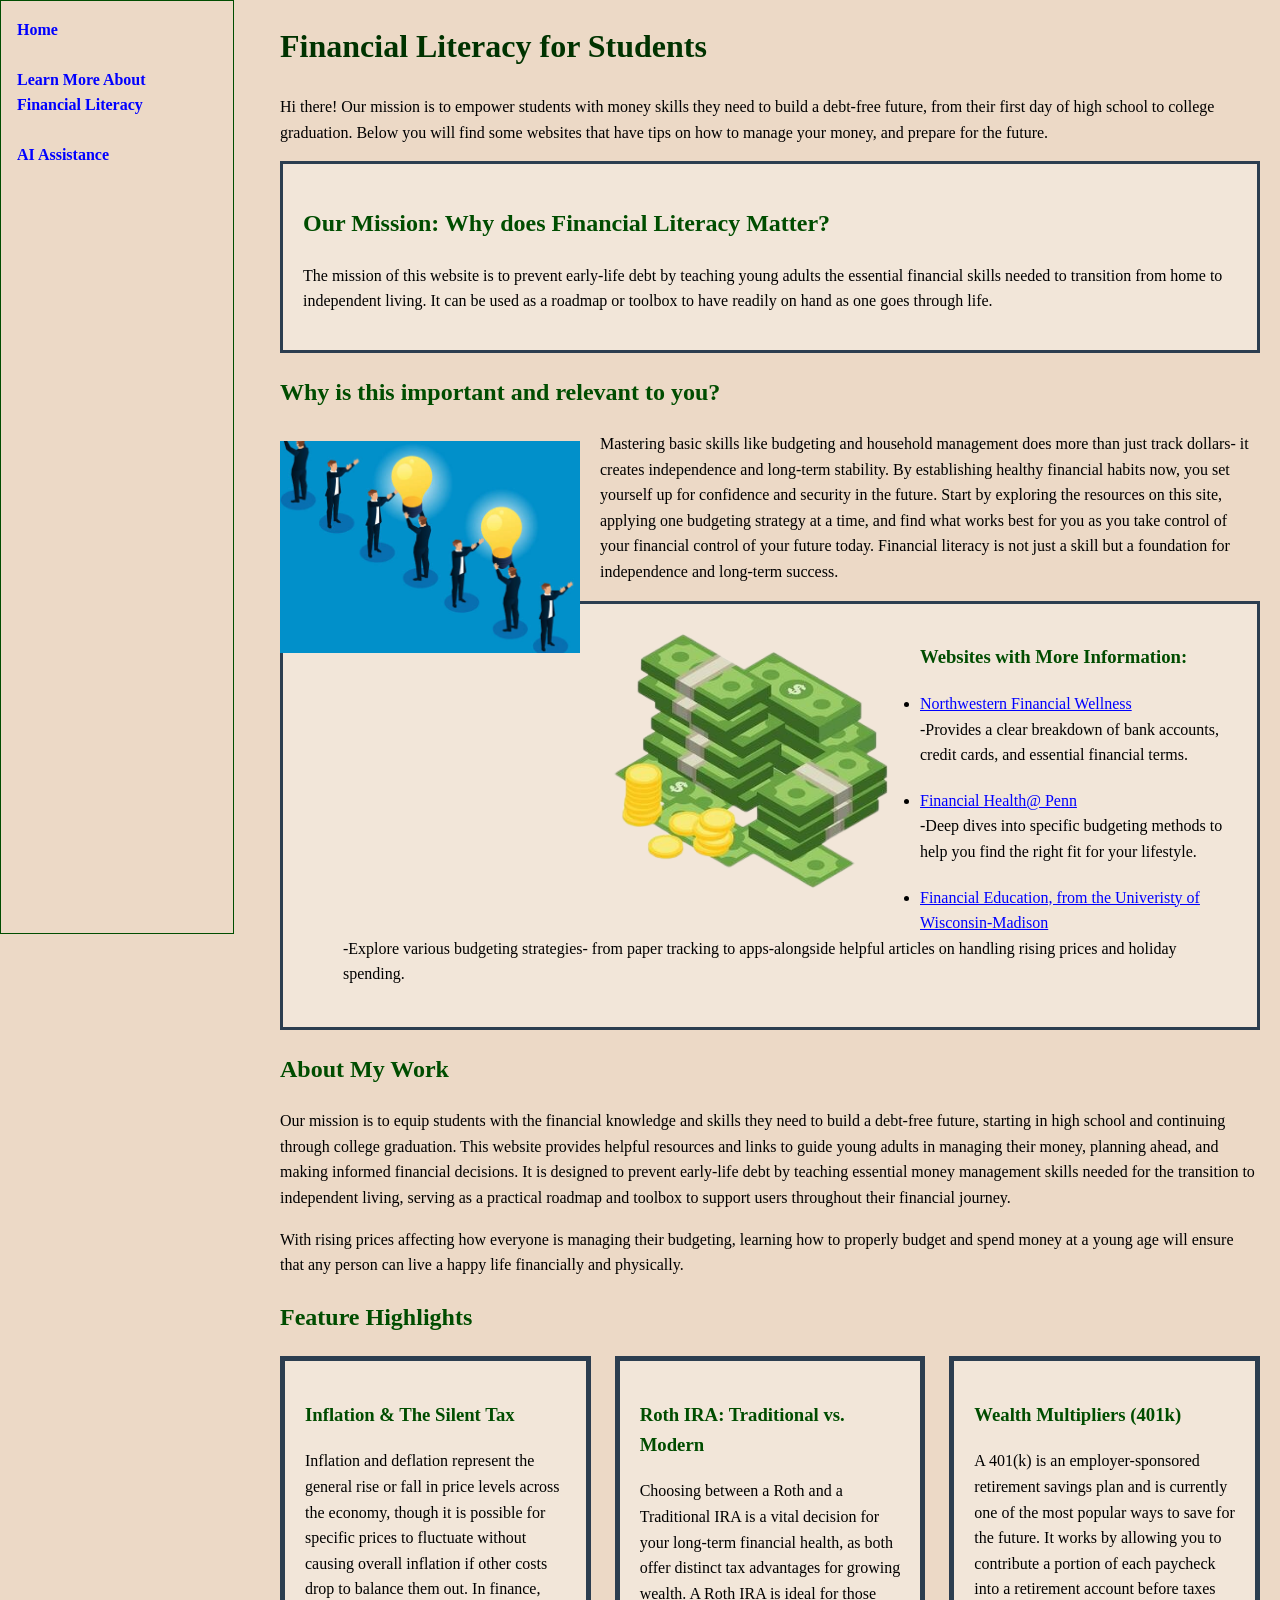
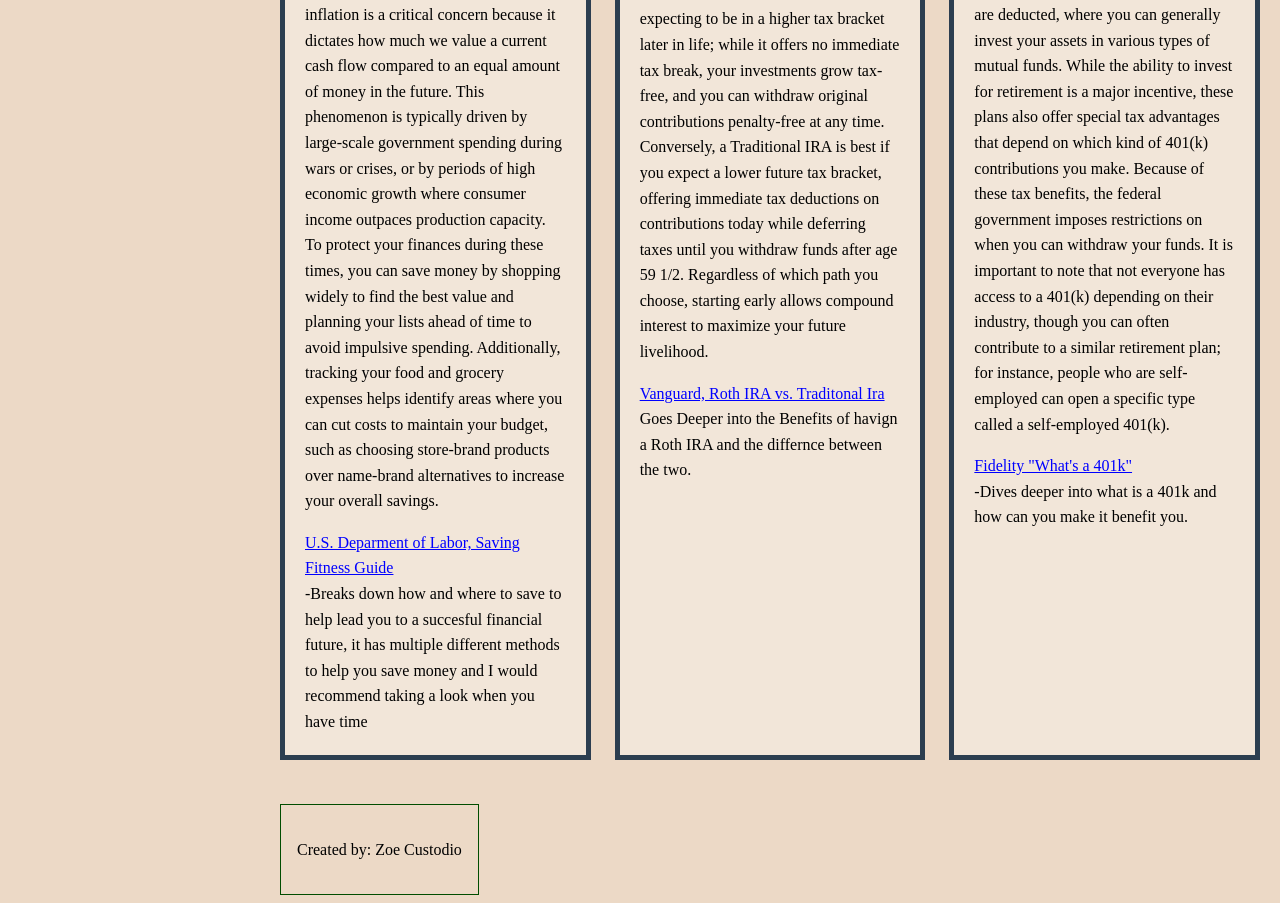
==== index.html @ ff6a2da8 "dedleting read.e" ====
<!DOCTYPE html>
<html>

   <head>
       <title>Financial Literacy and Budgeting</title>
       <link rel="stylesheet" href="css/style.css">
   </head>
   <body>
    <div class="grid-layout">
       <nav>
           <a href="index.html">Home</a>
           <a href="about.html">Learn More About Financial Literacy</a>
           <a href="aiwork.html">AI Assistance</a>
        
       </nav>
       <h1>Financial Literacy for Students</h1>
       <p>
           Hi there! Our mission is to empower students with money skills
           they need to build a debt-free future, from their first day of high
           school to college graduation. Below you will find some websites
           that have tips on how to manage your money, and prepare for the future.
       </p>

       
     
   <section>
       <h2>Our Mission: Why does Financial Literacy Matter?</h2>
       <p>
           The mission of this website is to prevent early-life debt
           by teaching young adults the essential financial skills
           needed to transition from home to independent living. It can
           be used as a roadmap or toolbox to have readily on hand as
           one goes through life.
       </p>
    </section>

       <h2> Why is this important and relevant to you?</h2>
       <img src="images/lightbulb.jpg" alt="Image of People passing a Lightbulb">
       <p>Mastering basic skills like budgeting and household management
           does more than just track dollars- it creates independence and long-term 
           stability. By establishing healthy financial habits now, you set yourself
           up for confidence and security in the future. Start by exploring the resources
           on this site, applying one budgeting strategy at a time, and find what 
           works best for you as you take control of your financial control of your 
           future today. Financial literacy is not just a skill but a foundation for 
           independence and long-term success.
       </p>


       <img src="images/moneys.jpg" alt="Image of a stack money">
 
<section>
       <h3> Websites with More Information:</h3>
       <ul>
           <li><a href="https://www.northwestern.edu/financial-wellness/money-101/banking/"> Northwestern Financial Wellness</a>
          <br> -Provides a clear breakdown of bank accounts, credit cards, and essential financial terms. </li>


           <li><a href="https://srfs.upenn.edu/financial-wellness/browse-topics/budgeting"> Financial Health@ Penn</a>
           <br>-Deep dives into specific budgeting methods to help you find the right fit for your lifestyle. </li>
          <li> <a href="https://finances.extension.wisc.edu/articles/creating-a-budget/">Financial Education, from the Univeristy of Wisconsin-Madison </a>
          <br> -Explore various budgeting strategies- from paper tracking to apps-alongside helpful articles on handling rising prices
           and holiday spending.
          
       </li>
       </ul>
    </section>

    <h2>About My Work</h2>


        <div>
            <p>
                Our mission is to equip students with the financial knowledge 
                and skills they need to build a debt-free future, starting in 
                high school and continuing through college graduation. This 
                website provides helpful resources and links to guide young 
                adults in managing their money, planning ahead, and making 
                informed financial decisions. It is designed to prevent early-life 
                debt by teaching essential money management skills needed for the 
                transition to independent living, serving as a practical roadmap and 
                toolbox to support users throughout their financial journey.  
            </p>
        </div>

        <div>
            <p>
                With rising prices affecting how everyone is managing their budgeting, 
                learning how to properly budget and spend money at a young age will
                ensure that any person can live a happy life financially and 
                physically.
            </p>
        </div>
       

<h2>Feature Highlights</h2>
<div class="card-container">
    <section class="card">
        <h3>Inflation & The Silent Tax</h3>
        <p>Inflation and deflation represent the general 
            rise or fall in price levels across the economy, 
            though it is possible for specific prices to fluctuate 
            without causing overall inflation if other costs drop 
            to balance them out. In finance, inflation is a critical 
            concern because it dictates how much we value a current 
            cash flow compared to an equal amount of money in the future. 
            This phenomenon is typically driven by large-scale government 
            spending during wars or crises, or by periods of high economic 
            growth where consumer income outpaces production capacity. 
            To protect your finances during these times, you can save 
            money by shopping widely to find the best value and planning 
            your lists ahead of time to avoid impulsive spending. 
            Additionally, tracking your food and grocery expenses 
            helps identify areas where you can cut costs to maintain 
            your budget, such as choosing store-brand products over 
            name-brand alternatives to increase your overall savings.
        </p>
        <a href=https://www.dol.gov/agencies/ebsa/about-ebsa/our-activities/resource-center/publications/savings-fitness> U.S. Deparment of Labor, Saving Fitness Guide</a>
    <br>-Breaks down how and where to save to help lead you to a succesful financial future, it
    has multiple different methods to help you save money and I would recommend taking a look
    when you have time</br>
    </section>

    <section class="card">
        <h3>Roth IRA: Traditional vs. Modern</h3>
        <p>Choosing between a Roth and a Traditional IRA is a 
            vital decision for your long-term financial health, 
            as both offer distinct tax advantages for growing wealth.
            A Roth IRA is ideal for those expecting to be in a higher 
            tax bracket later in life; while it offers no immediate tax 
            break, your investments grow tax-free, and you can withdraw 
            original contributions penalty-free at any time. Conversely, 
            a Traditional IRA is best if you expect a lower future tax 
            bracket, offering immediate tax deductions on contributions 
            today while deferring taxes until you withdraw funds after age 
            59 1/2. Regardless of which path you choose, starting early 
            allows compound interest to maximize your future livelihood.
        </p>
        <a href="https://investor.vanguard.com/investor-resources-education/iras/roth-vs-traditional-ira">Vanguard, Roth IRA vs. Traditonal Ira</a>
        <br>Goes Deeper into the Benefits of havign a Roth IRA and the differnce between the two.</br>
    </section>

<section class="card">
    <h3>Wealth Multipliers (401k)</h3>
    <p>A 401(k) is an employer-sponsored retirement savings plan 
        and is currently one of the most popular ways to save for the 
        future. It works by allowing you to contribute a portion of each 
        paycheck into a retirement account before taxes are deducted, 
        where you can generally invest your assets in various types of 
        mutual funds. While the ability to invest for retirement is a 
        major incentive, these plans also offer special tax advantages 
        that depend on which kind of 401(k) contributions you make. 
        Because of these tax benefits, the federal government imposes 
        restrictions on when you can withdraw your funds. It is important 
        to note that not everyone has access to a 401(k) depending on 
        their industry, though you can often contribute to a similar 
        retirement plan; for instance, people who are self-employed can 
        open a specific type called a self-employed 401(k).
    </p>
    <a href="https://www.fidelity.com/learning-center/smart-money/what-is-a-401k"> Fidelity "What's a 401k" </a>
    <br>-Dives deeper into what is a 401k and how can you make it benefit
    you.</br>
</section>


         

<footer>
   <p> Created by: Zoe Custodio</p>
</footer>

<div class="bottom-content">
    </div>
    </div>
   </body>
</html>
---- css/style.css ----
body{
    font-family:  Georgia, serif;
    line-height: 1.6;
    background-color:#ecd9c6;

    margin-left: 280px;
    margin-right: 20px;
}

h1{
    color: #003300;
}

h2{
    color: #004d00;
    margin-top: 40px
}

h3{
    color: #004d00;
}

img {
    float: left;
    margin-left: auto;
    margin-right: 20px;

    margin-top: 10px;
    margin-bottom: 5px;

    max-width: 300px;
    height: auto;
}

h2{
   margin-top: 20px;
}

a{
    color: blue;
}



li{
    margin-bottom: 20px;
}

nav {
    margin-bottom: 20px;
    font-weight: bold;
}

nav a {
    text-decoration: none;
    margin-right: 10px;
}

nav a:hover {
    color: hsl(197, 100%, 75%);
}

section {
    margin-bottom: 20px;
    padding: 20px;
    border: 3px solid #2c3e50;
    background-color: #f2e6d9;
    border: 3px solid #2c3e50;
      
}


.about-flex {
    display: flex;
    gap: 32px;
    margin-top: 20px;
    margin-bottom: 32px;
}

nav {
    position: fixed;
    left: 0;
    top: 0;
    display: flex;

    flex-direction: column;
    align-items: flex-start;

    justify-content: flex-start;
    align-items: flex-start; 
    width: 200px;
    height: 100vh;
  
    padding: 40px;
    padding-top: 20px;
    margin-bottom: 5px;
    font-weight: bold;
    gap: 24px;
    
    background-color: #ecd9c6;
    z-index: 1000;
  }

  .card-container {
    display: flex;
    gap: 24px;
    flex-wrap: wrap;
  }

  .card{
    flex: 1 1 220px;
    padding: 20px;
    border: 5px solid #2c3e50;
  }
  .grid-layout{
    display: block;
    grid-template-columns: 1fr;
    gap: 20px;
  }

  header, nav, main, footer{
    padding: 16px;
    border: 1px solid #004d00
  }

  header {
    grid-column: 1/3;
  }

  nav{
    grid-column: 1/2
  }

  main{ 
    grid-column: 2/3
  }

  footer{
    grid-column: 1/3;
  }

  .bottom-content{
    clear: left;
  }

@media (max-width: 768px) {
    nav {
        position: static;
        width: 100%;
        height: auto;
        background-color: transparent;    
    }

    body {
        margin-left: 20px;
        margin-right: 20px;
    }

    .grid-layout{
        display: grid;
        grid-template-columns: 1fr 3fr;
        gap: 20px;
    }

    nav{
        grid-column: 1;
    }

    main{
        grid-column: 1;
    }
}
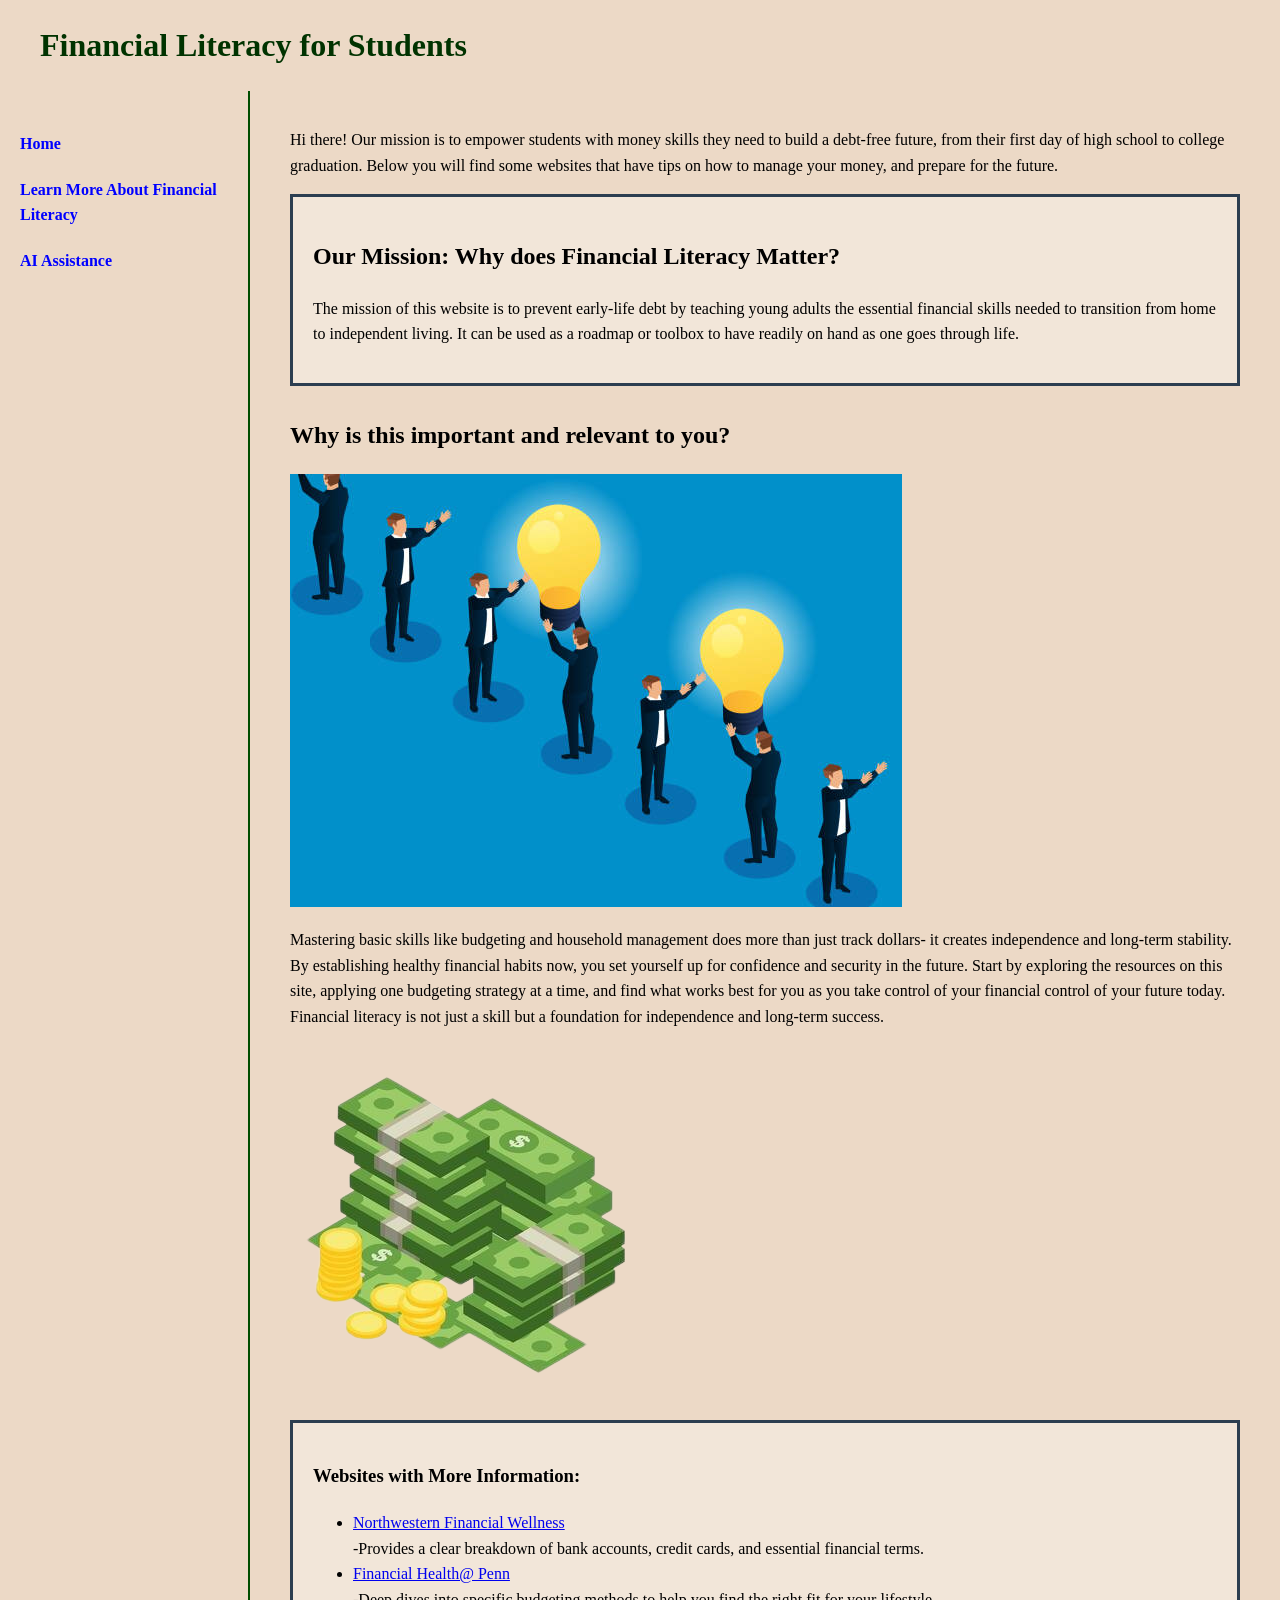
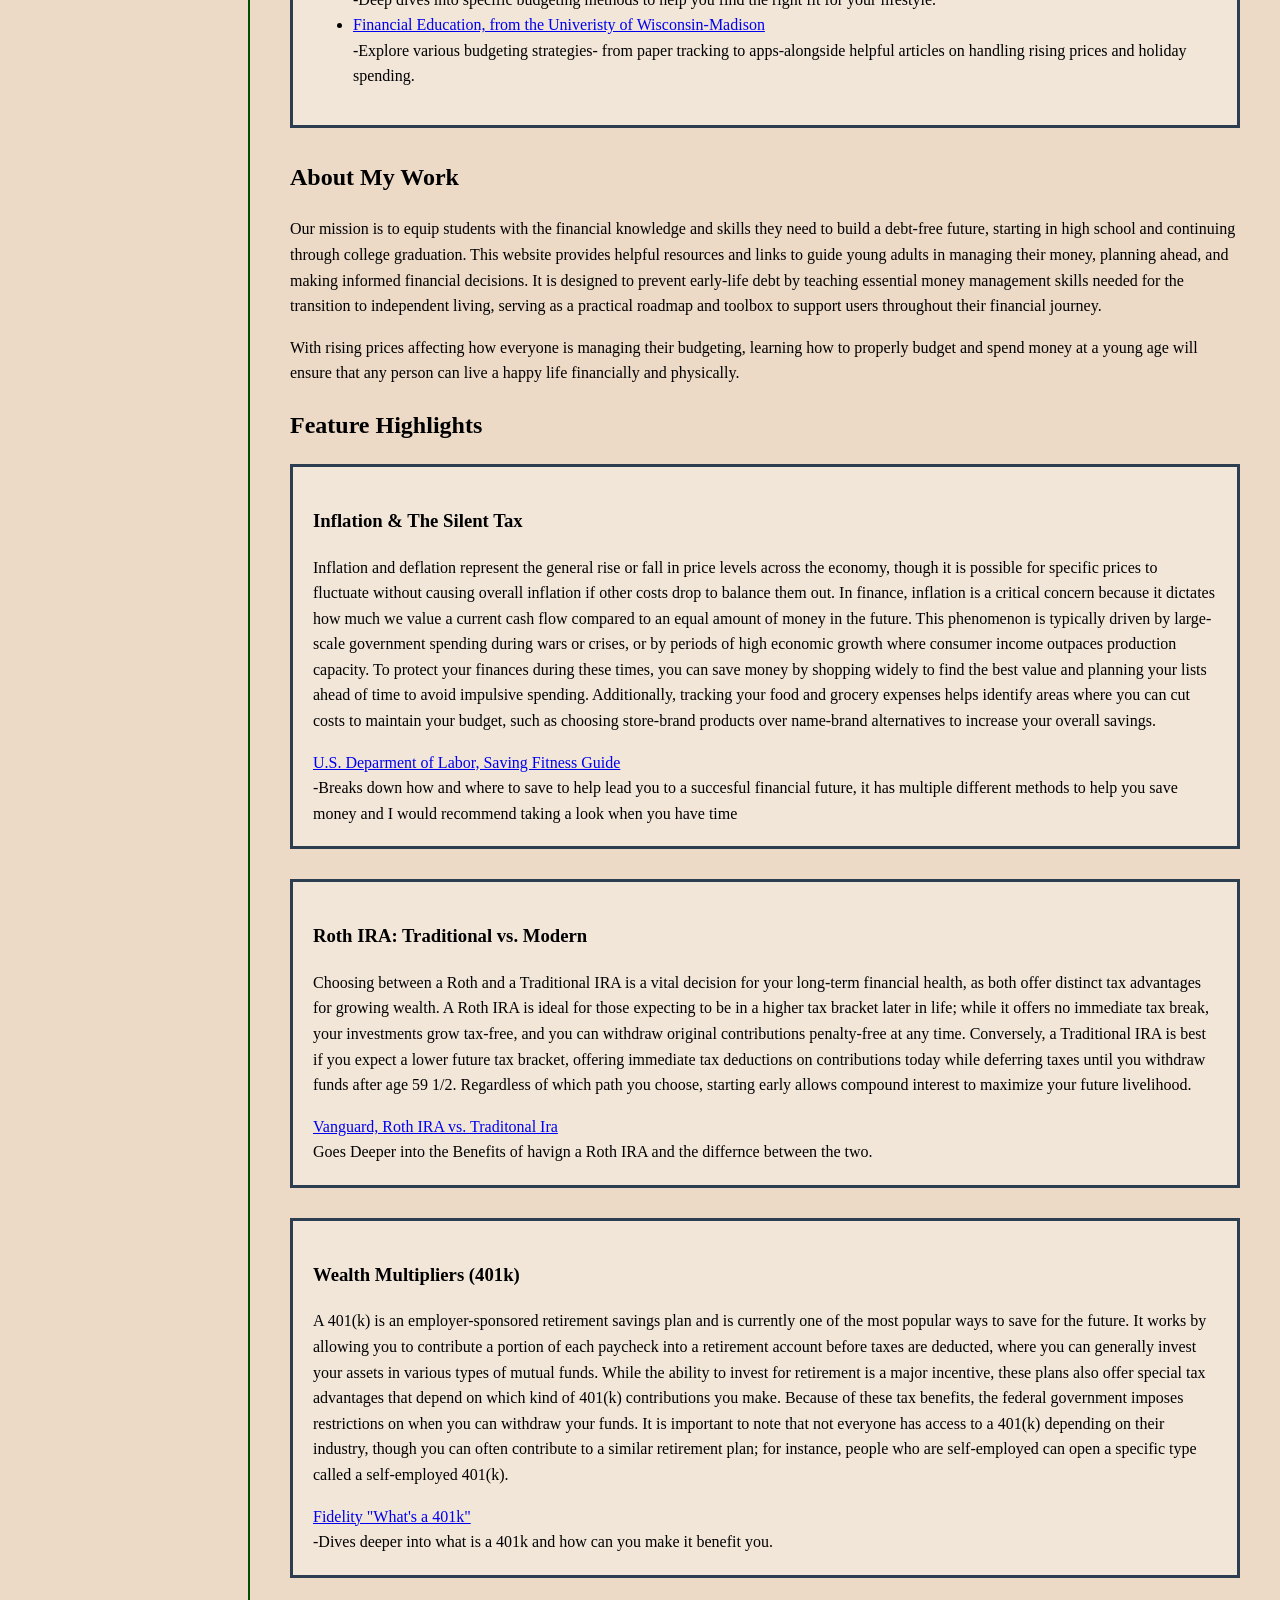
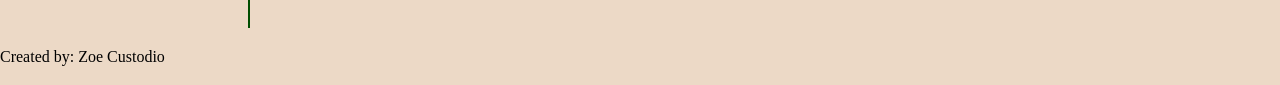
==== commit b4fd158c: "editing layout" ====
--- a/index.html
+++ b/index.html
@@ -7,13 +7,18 @@
    </head>
    <body>
     <div class="grid-layout">
+
+<header>
+    <h1>Financial Literacy for Students</h1>
+</header>
+
        <nav>
            <a href="index.html">Home</a>
            <a href="about.html">Learn More About Financial Literacy</a>
            <a href="aiwork.html">AI Assistance</a>
-        
        </nav>
-       <h1>Financial Literacy for Students</h1>
+       
+       <main>
        <p>
            Hi there! Our mission is to empower students with money skills
            they need to build a debt-free future, from their first day of high
@@ -164,13 +169,9 @@
 
 
          
-
+</main>
 <footer>
    <p> Created by: Zoe Custodio</p>
 </footer>
-
-<div class="bottom-content">
-    </div>
-    </div>
-   </body>
+</div></body>
 </html>
--- a/css/style.css
+++ b/css/style.css
@@ -1,176 +1,69 @@
-body{
-    font-family:  Georgia, serif;
-    line-height: 1.6;
-    background-color:#ecd9c6;
 
-    margin-left: 280px;
-    margin-right: 20px;
+* {
+  box-sizing: border-box;
 }
 
-h1{
-    color: #003300;
+body {
+  font-family: Georgia, serif;
+  line-height: 1.6;
+  background-color: #ecd9c6;
+  margin: 0;
+  padding: 0;
 }
 
-h2{
-    color: #004d00;
-    margin-top: 40px
+
+.grid-layout {
+  display: grid;
+  grid-template-columns: 250px 1fr;
+  min-height: 100vh;
+  width: 100%;
 }
 
-h3{
-    color: #004d00;
+header {
+  grid-column: 1 / 3; 
+  padding: 20px 40px;
+}
+
+header h1 {
+  color: #003300;
+  margin: 0;
+}
+
+
+nav {
+  grid-column: 1 / 2; 
+  background-color: #ecd9c6;
+  border-right: 2px solid #004d00;
+  padding: 40px 20px;
+  display: flex;
+  flex-direction: column;
+  gap: 20px;
+}
+
+nav a {
+  text-decoration: none;
+  font-weight: bold;
+  color: blue;
+}
+
+
+main {
+  grid-column: 2 / 3; 
+  padding: 20px 40px;
+  background-color: transparent;
+}
+
+
+section {
+  margin-bottom: 30px;
+  padding: 20px;
+  border: 3px solid #2c3e50;
+  background-color: #f2e6d9;
 }
 
 img {
-    float: left;
-    margin-left: auto;
-    margin-right: 20px;
-
-    margin-top: 10px;
-    margin-bottom: 5px;
-
-    max-width: 300px;
-    height: auto;
+  max-width: 100%;
+  height: auto;
+  display: block;
+  margin: 20px 0;
 }
-
-h2{
-   margin-top: 20px;
-}
-
-a{
-    color: blue;
-}
-
-
-
-li{
-    margin-bottom: 20px;
-}
-
-nav {
-    margin-bottom: 20px;
-    font-weight: bold;
-}
-
-nav a {
-    text-decoration: none;
-    margin-right: 10px;
-}
-
-nav a:hover {
-    color: hsl(197, 100%, 75%);
-}
-
-section {
-    margin-bottom: 20px;
-    padding: 20px;
-    border: 3px solid #2c3e50;
-    background-color: #f2e6d9;
-    border: 3px solid #2c3e50;
-      
-}
-
-
-.about-flex {
-    display: flex;
-    gap: 32px;
-    margin-top: 20px;
-    margin-bottom: 32px;
-}
-
-nav {
-    position: fixed;
-    left: 0;
-    top: 0;
-    display: flex;
-
-    flex-direction: column;
-    align-items: flex-start;
-
-    justify-content: flex-start;
-    align-items: flex-start; 
-    width: 200px;
-    height: 100vh;
-  
-    padding: 40px;
-    padding-top: 20px;
-    margin-bottom: 5px;
-    font-weight: bold;
-    gap: 24px;
-    
-    background-color: #ecd9c6;
-    z-index: 1000;
-  }
-
-  .card-container {
-    display: flex;
-    gap: 24px;
-    flex-wrap: wrap;
-  }
-
-  .card{
-    flex: 1 1 220px;
-    padding: 20px;
-    border: 5px solid #2c3e50;
-  }
-  .grid-layout{
-    display: block;
-    grid-template-columns: 1fr;
-    gap: 20px;
-  }
-
-  header, nav, main, footer{
-    padding: 16px;
-    border: 1px solid #004d00
-  }
-
-  header {
-    grid-column: 1/3;
-  }
-
-  nav{
-    grid-column: 1/2
-  }
-
-  main{ 
-    grid-column: 2/3
-  }
-
-  footer{
-    grid-column: 1/3;
-  }
-
-  .bottom-content{
-    clear: left;
-  }
-
-@media (max-width: 768px) {
-    nav {
-        position: static;
-        width: 100%;
-        height: auto;
-        background-color: transparent;    
-    }
-
-    body {
-        margin-left: 20px;
-        margin-right: 20px;
-    }
-
-    .grid-layout{
-        display: grid;
-        grid-template-columns: 1fr 3fr;
-        gap: 20px;
-    }
-
-    nav{
-        grid-column: 1;
-    }
-
-    main{
-        grid-column: 1;
-    }
-}
-
-
-
-    
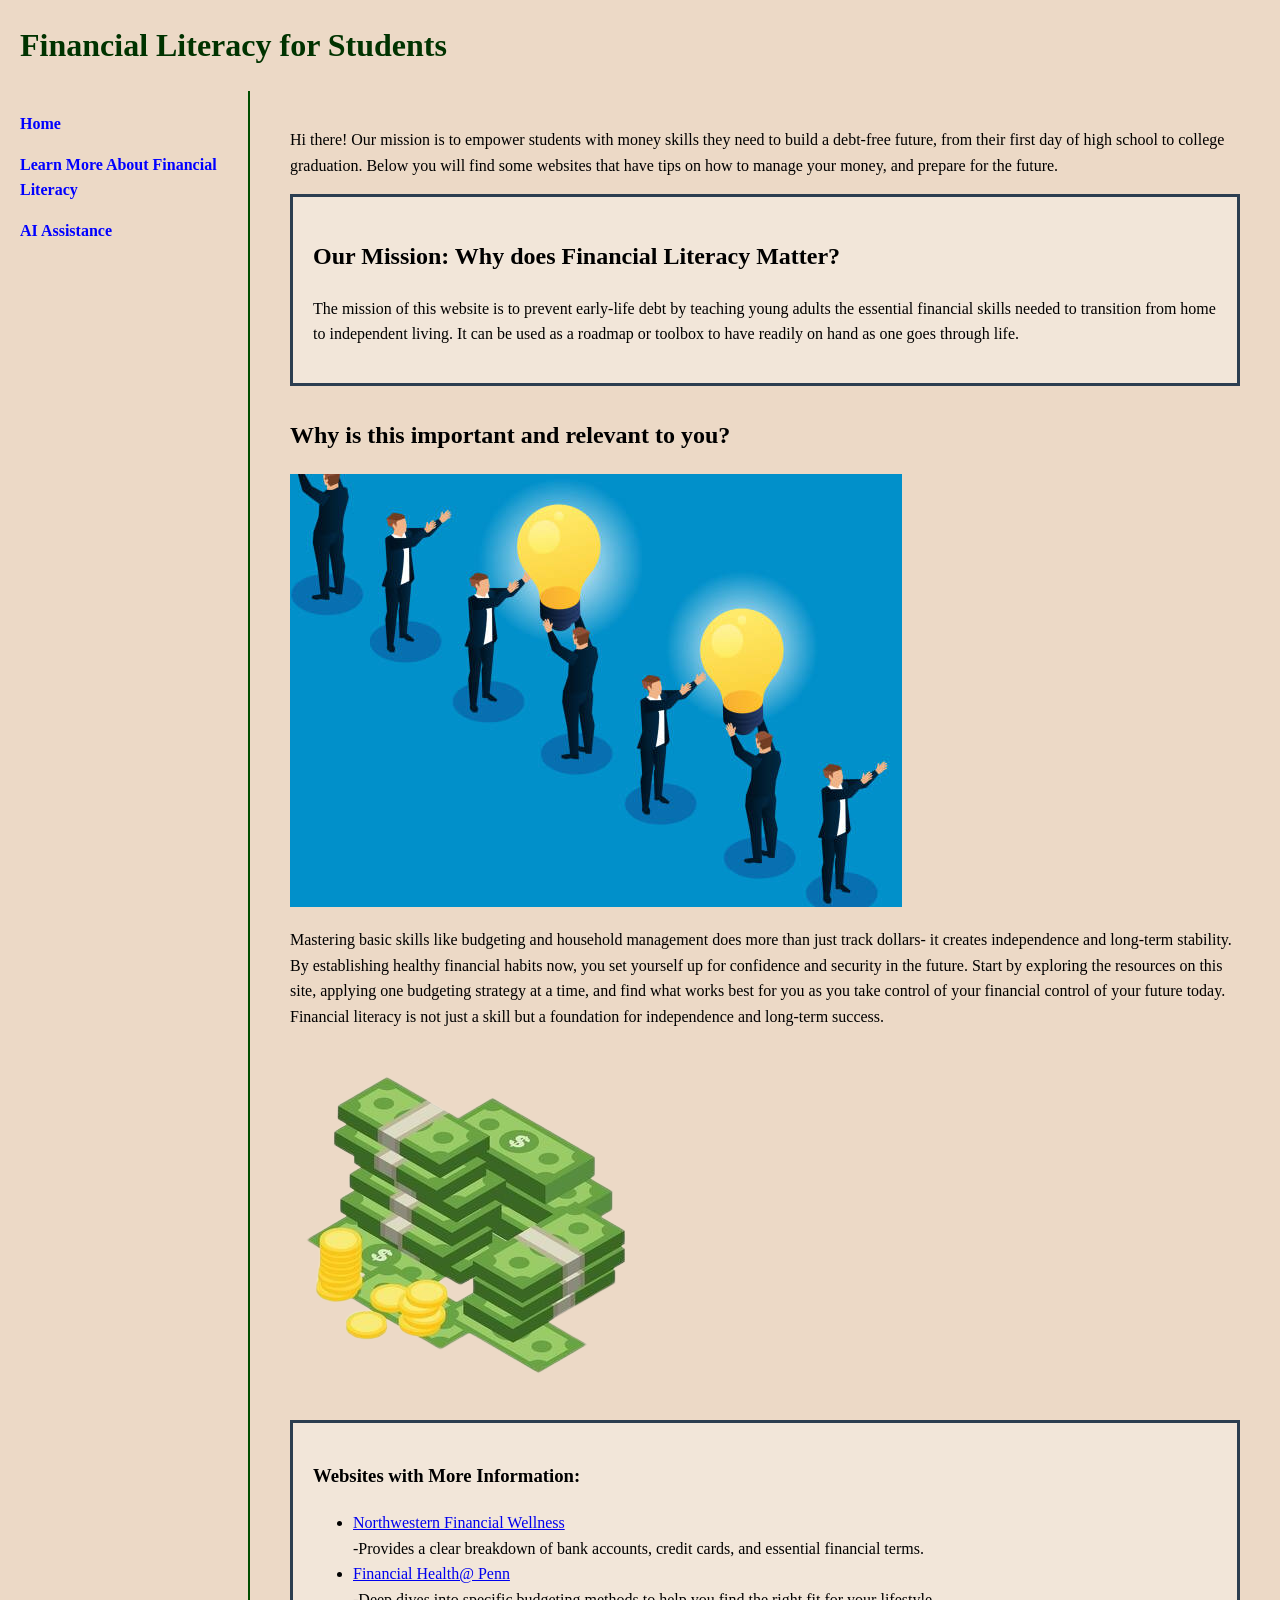
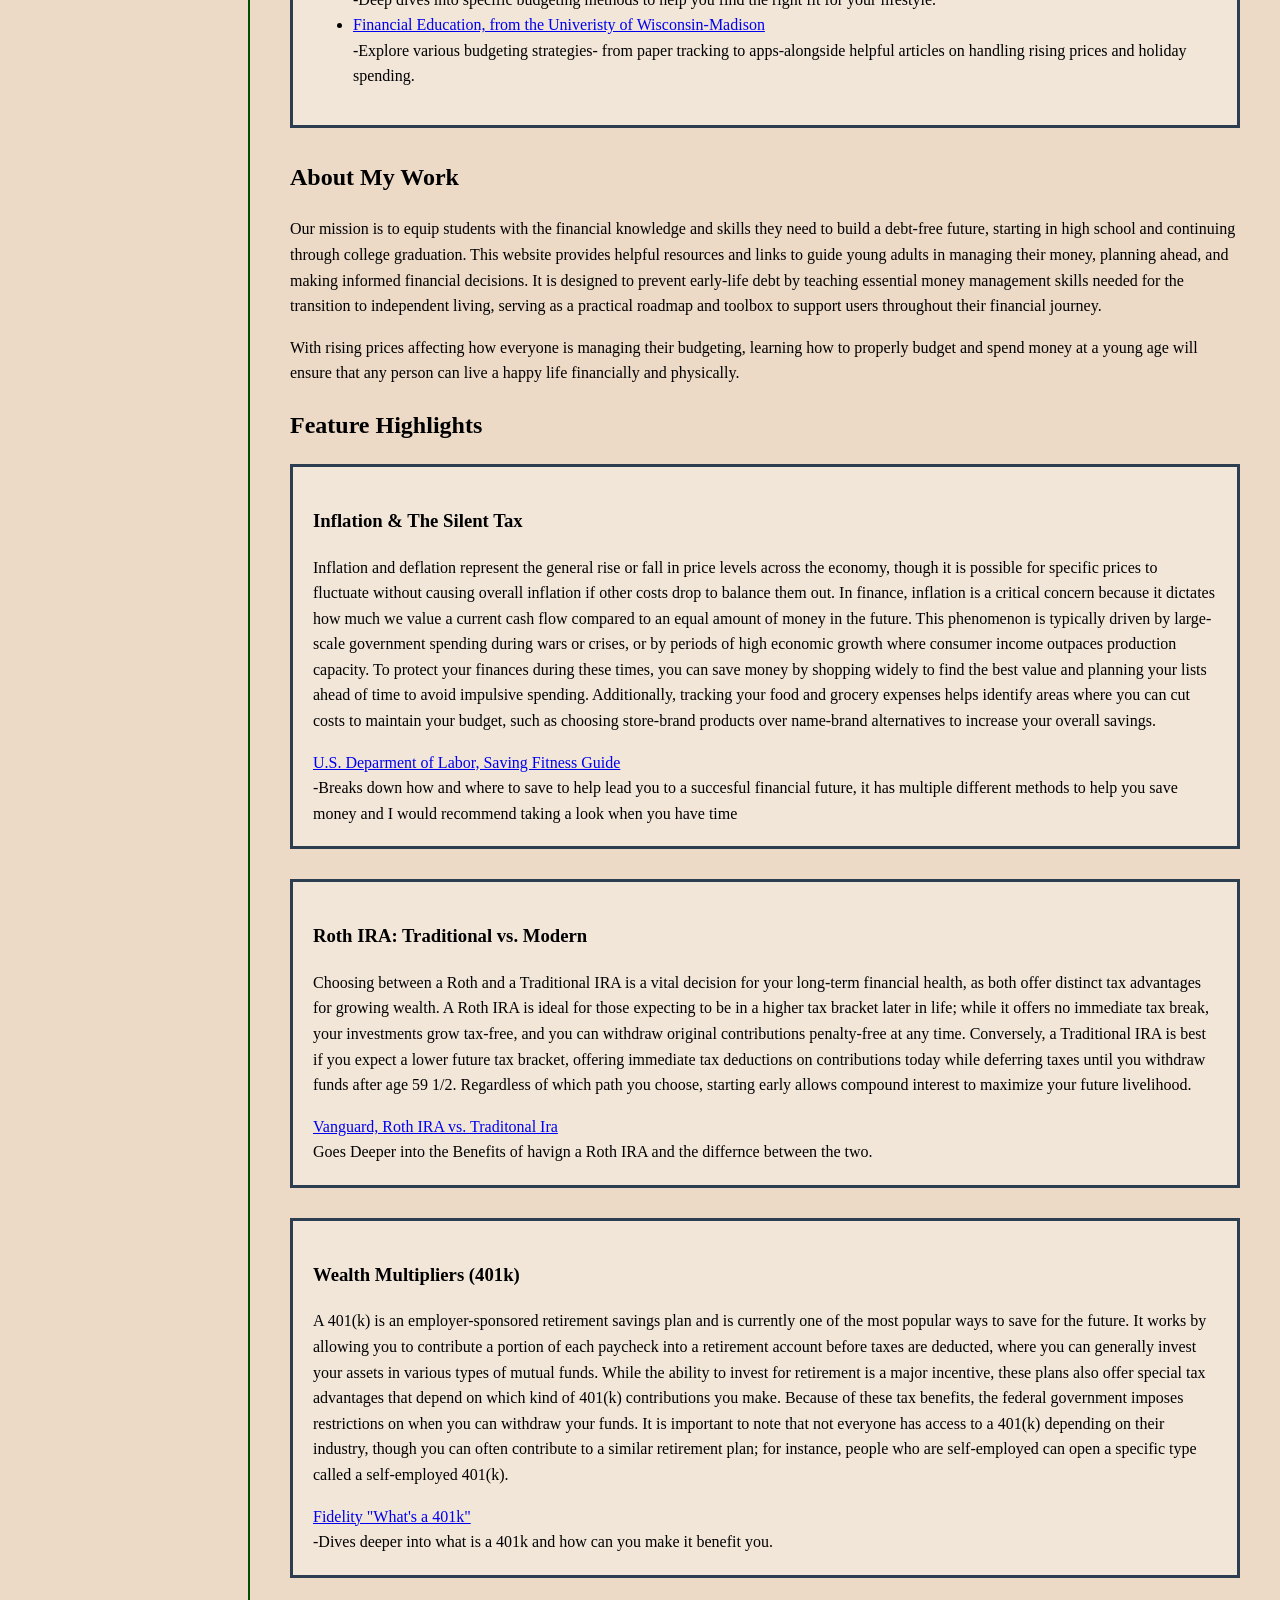
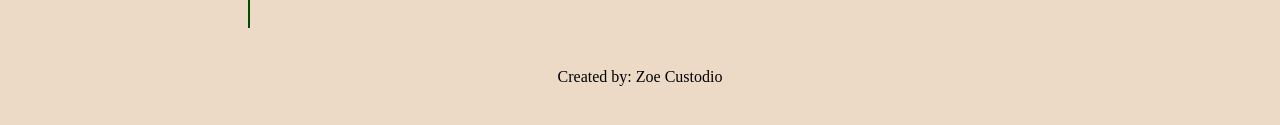
==== commit bf62e68f: "actionhtml" ====
--- a/index.html
+++ b/index.html
@@ -16,6 +16,7 @@
            <a href="index.html">Home</a>
            <a href="about.html">Learn More About Financial Literacy</a>
            <a href="aiwork.html">AI Assistance</a>
+           <a href="action.html"></a>
        </nav>
        
        <main>
--- a/css/style.css
+++ b/css/style.css
@@ -15,13 +15,13 @@
 .grid-layout {
   display: grid;
   grid-template-columns: 250px 1fr;
-  min-height: 100vh;
   width: 100%;
 }
 
 header {
   grid-column: 1 / 3; 
-  padding: 20px 40px;
+  padding: 20px;
+  background-color: #ecd9c6;
 }
 
 header h1 {
@@ -34,10 +34,10 @@
   grid-column: 1 / 2; 
   background-color: #ecd9c6;
   border-right: 2px solid #004d00;
-  padding: 40px 20px;
+  padding: 20px;
   display: flex;
   flex-direction: column;
-  gap: 20px;
+  gap: 15px;
 }
 
 nav a {
@@ -50,7 +50,6 @@
 main {
   grid-column: 2 / 3; 
   padding: 20px 40px;
-  background-color: transparent;
 }
 
 
@@ -67,3 +66,9 @@
   display: block;
   margin: 20px 0;
 }
+
+footer {
+  grid-column: 1/3;
+  padding: 20px;
+  text-align: center;
+}
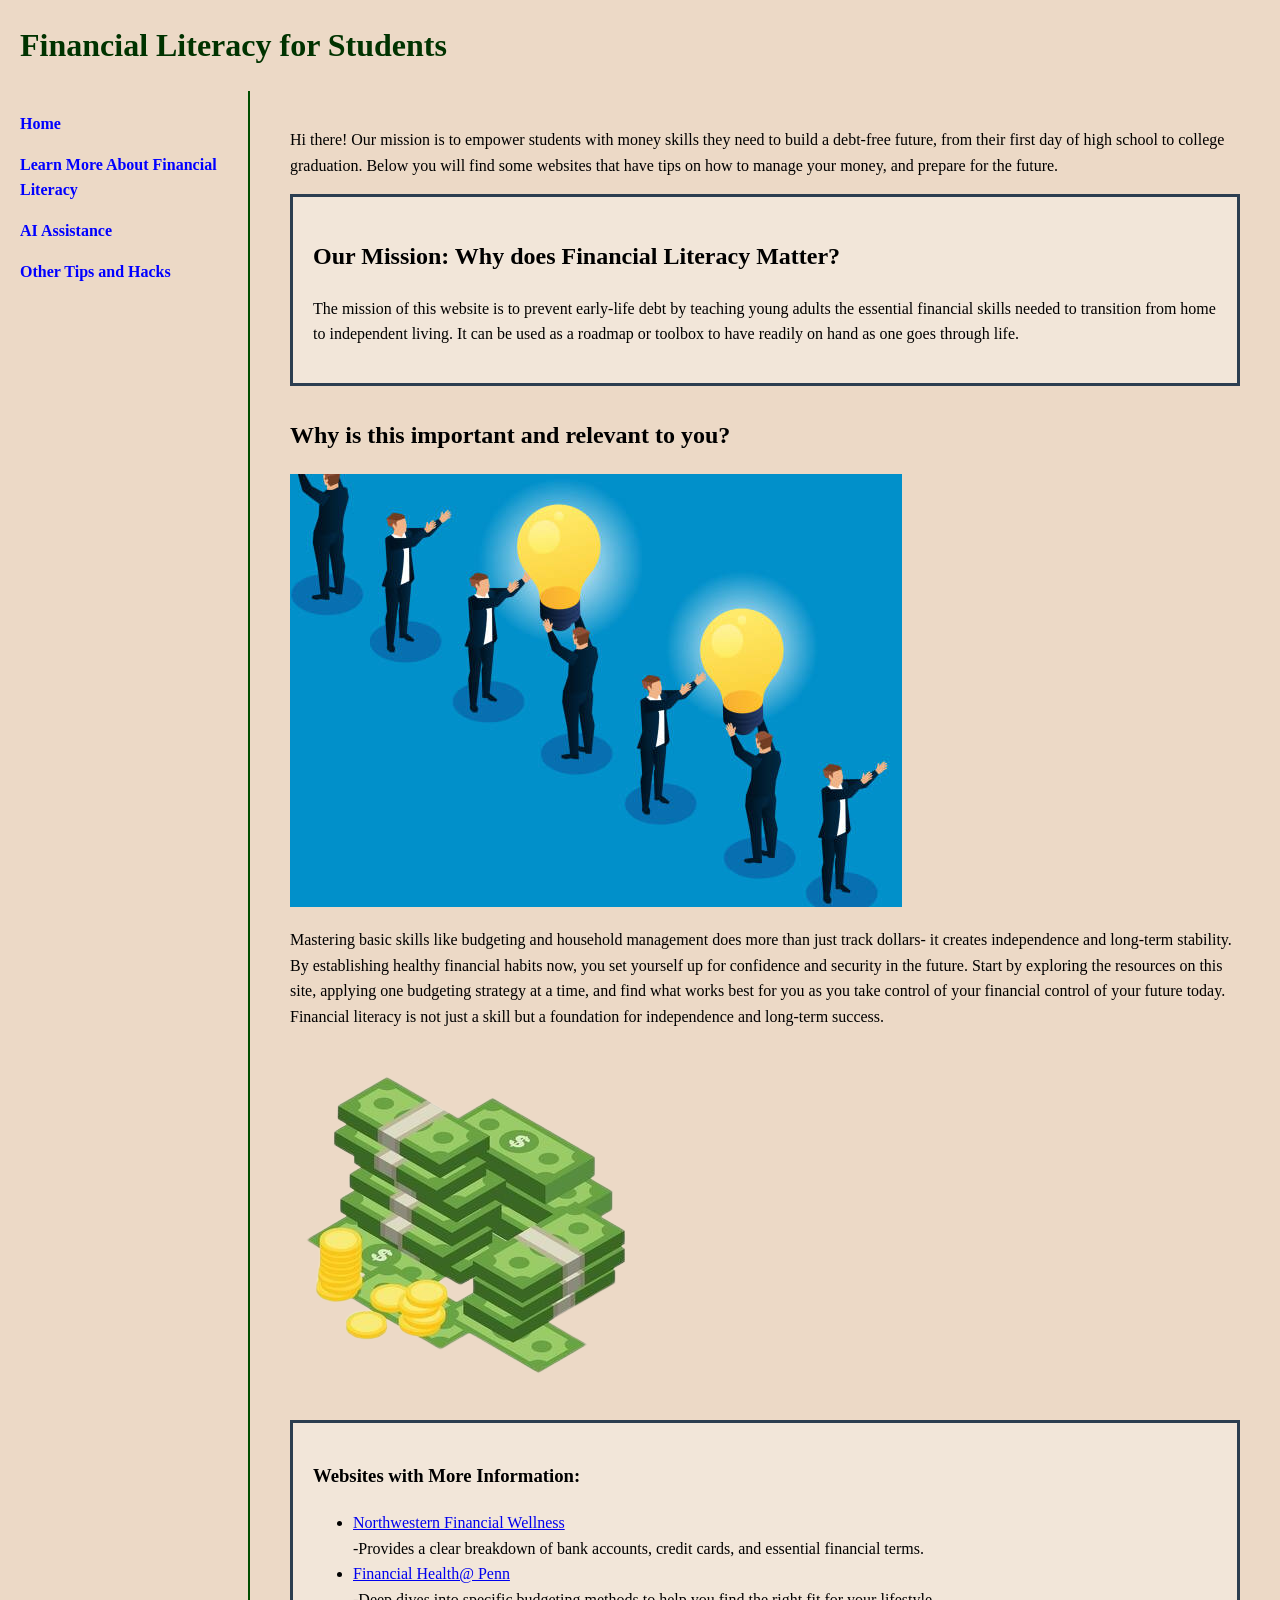
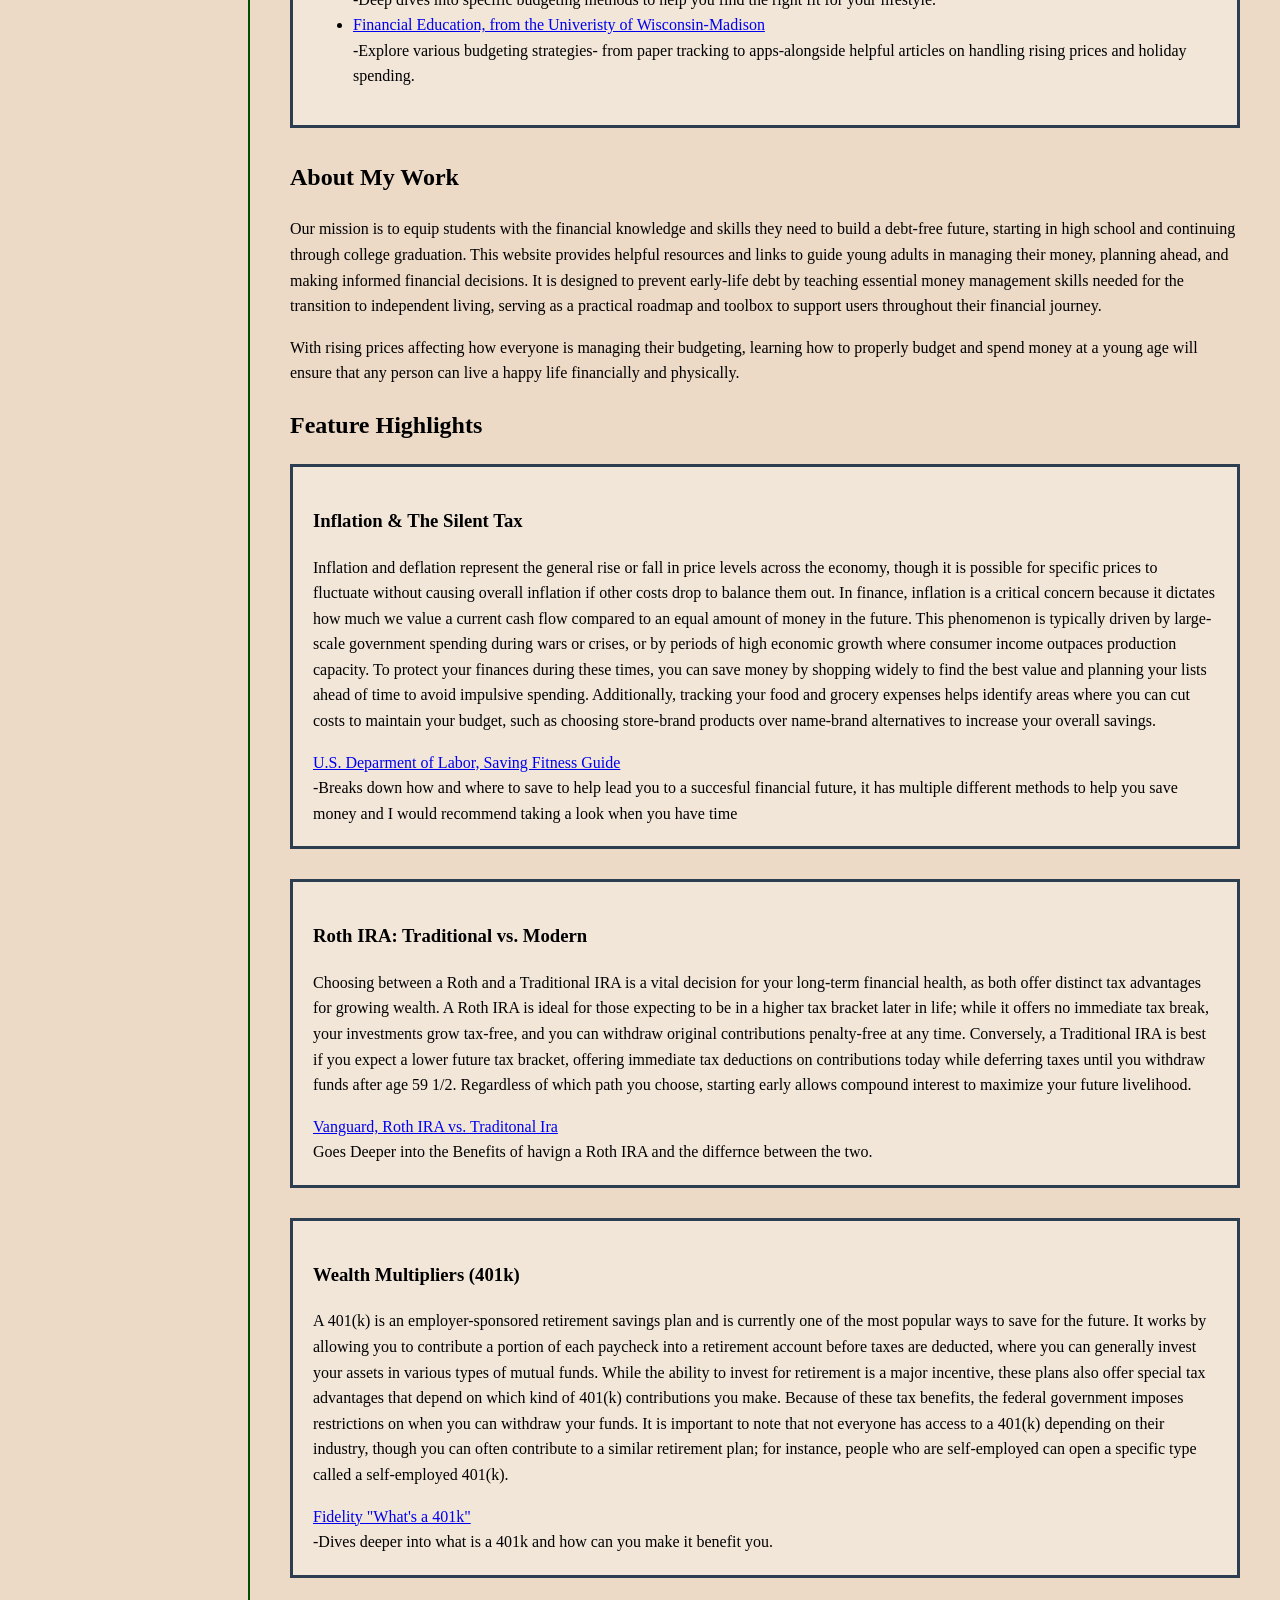
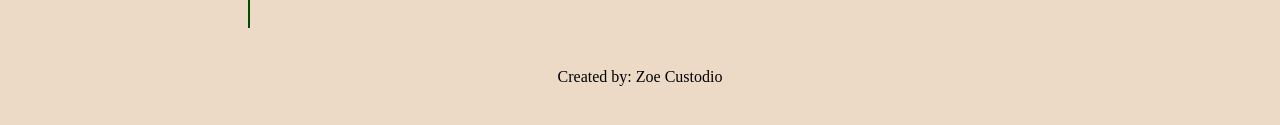
==== commit 51f900a3: "name to action" ====
--- a/index.html
+++ b/index.html
@@ -16,7 +16,7 @@
            <a href="index.html">Home</a>
            <a href="about.html">Learn More About Financial Literacy</a>
            <a href="aiwork.html">AI Assistance</a>
-           <a href="action.html"></a>
+           <a href="action.html">Other Tips and Hacks</a>
        </nav>
        
        <main>
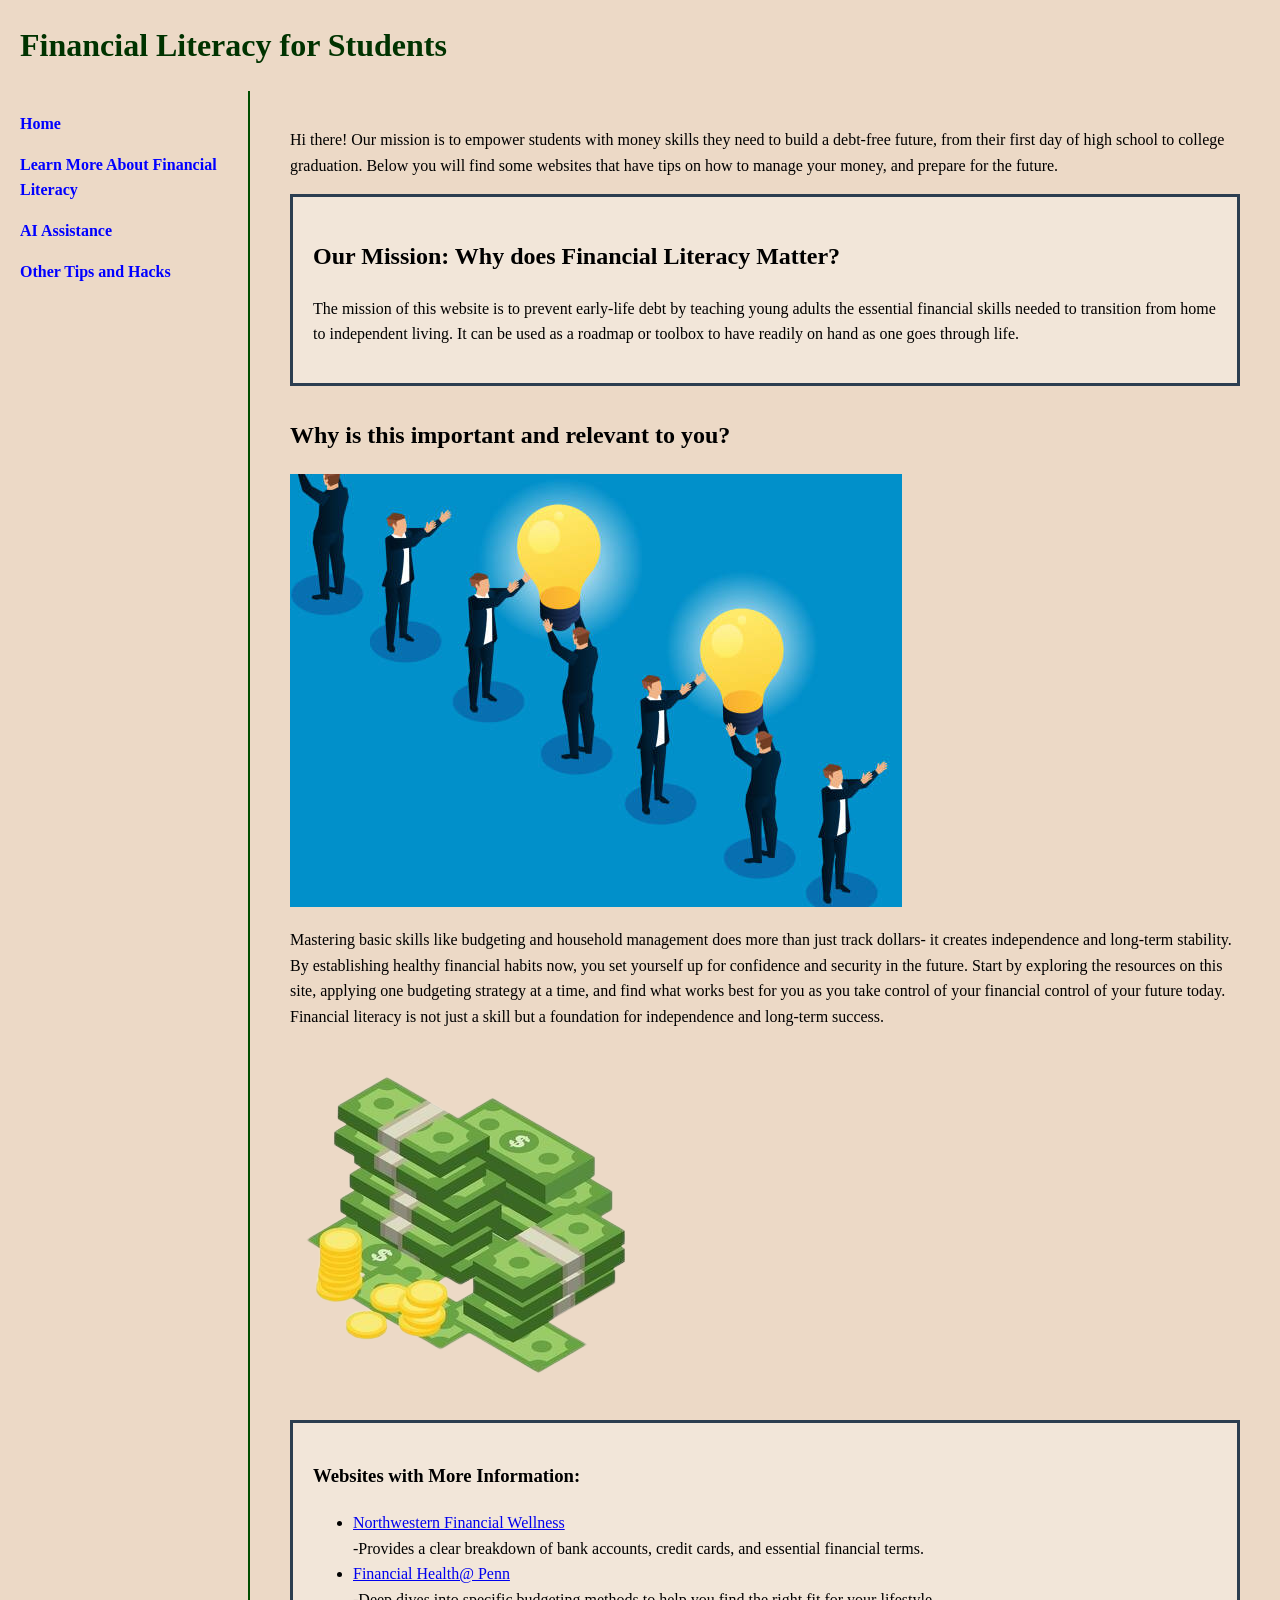
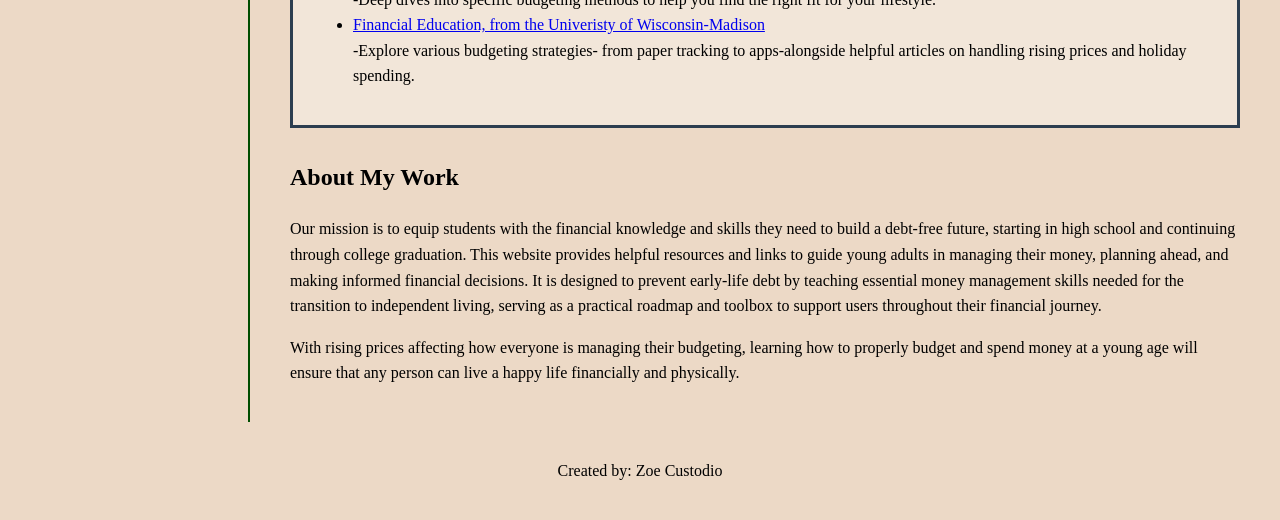
==== commit e85db66b: "moving paragprahs" ====
--- a/index.html
+++ b/index.html
@@ -96,80 +96,7 @@
                 ensure that any person can live a happy life financially and 
                 physically.
             </p>
-        </div>
-       
-
-<h2>Feature Highlights</h2>
-<div class="card-container">
-    <section class="card">
-        <h3>Inflation & The Silent Tax</h3>
-        <p>Inflation and deflation represent the general 
-            rise or fall in price levels across the economy, 
-            though it is possible for specific prices to fluctuate 
-            without causing overall inflation if other costs drop 
-            to balance them out. In finance, inflation is a critical 
-            concern because it dictates how much we value a current 
-            cash flow compared to an equal amount of money in the future. 
-            This phenomenon is typically driven by large-scale government 
-            spending during wars or crises, or by periods of high economic 
-            growth where consumer income outpaces production capacity. 
-            To protect your finances during these times, you can save 
-            money by shopping widely to find the best value and planning 
-            your lists ahead of time to avoid impulsive spending. 
-            Additionally, tracking your food and grocery expenses 
-            helps identify areas where you can cut costs to maintain 
-            your budget, such as choosing store-brand products over 
-            name-brand alternatives to increase your overall savings.
-        </p>
-        <a href=https://www.dol.gov/agencies/ebsa/about-ebsa/our-activities/resource-center/publications/savings-fitness> U.S. Deparment of Labor, Saving Fitness Guide</a>
-    <br>-Breaks down how and where to save to help lead you to a succesful financial future, it
-    has multiple different methods to help you save money and I would recommend taking a look
-    when you have time</br>
-    </section>
-
-    <section class="card">
-        <h3>Roth IRA: Traditional vs. Modern</h3>
-        <p>Choosing between a Roth and a Traditional IRA is a 
-            vital decision for your long-term financial health, 
-            as both offer distinct tax advantages for growing wealth.
-            A Roth IRA is ideal for those expecting to be in a higher 
-            tax bracket later in life; while it offers no immediate tax 
-            break, your investments grow tax-free, and you can withdraw 
-            original contributions penalty-free at any time. Conversely, 
-            a Traditional IRA is best if you expect a lower future tax 
-            bracket, offering immediate tax deductions on contributions 
-            today while deferring taxes until you withdraw funds after age 
-            59 1/2. Regardless of which path you choose, starting early 
-            allows compound interest to maximize your future livelihood.
-        </p>
-        <a href="https://investor.vanguard.com/investor-resources-education/iras/roth-vs-traditional-ira">Vanguard, Roth IRA vs. Traditonal Ira</a>
-        <br>Goes Deeper into the Benefits of havign a Roth IRA and the differnce between the two.</br>
-    </section>
-
-<section class="card">
-    <h3>Wealth Multipliers (401k)</h3>
-    <p>A 401(k) is an employer-sponsored retirement savings plan 
-        and is currently one of the most popular ways to save for the 
-        future. It works by allowing you to contribute a portion of each 
-        paycheck into a retirement account before taxes are deducted, 
-        where you can generally invest your assets in various types of 
-        mutual funds. While the ability to invest for retirement is a 
-        major incentive, these plans also offer special tax advantages 
-        that depend on which kind of 401(k) contributions you make. 
-        Because of these tax benefits, the federal government imposes 
-        restrictions on when you can withdraw your funds. It is important 
-        to note that not everyone has access to a 401(k) depending on 
-        their industry, though you can often contribute to a similar 
-        retirement plan; for instance, people who are self-employed can 
-        open a specific type called a self-employed 401(k).
-    </p>
-    <a href="https://www.fidelity.com/learning-center/smart-money/what-is-a-401k"> Fidelity "What's a 401k" </a>
-    <br>-Dives deeper into what is a 401k and how can you make it benefit
-    you.</br>
-</section>
-
-
-         
+        </div>        
 </main>
 <footer>
    <p> Created by: Zoe Custodio</p>
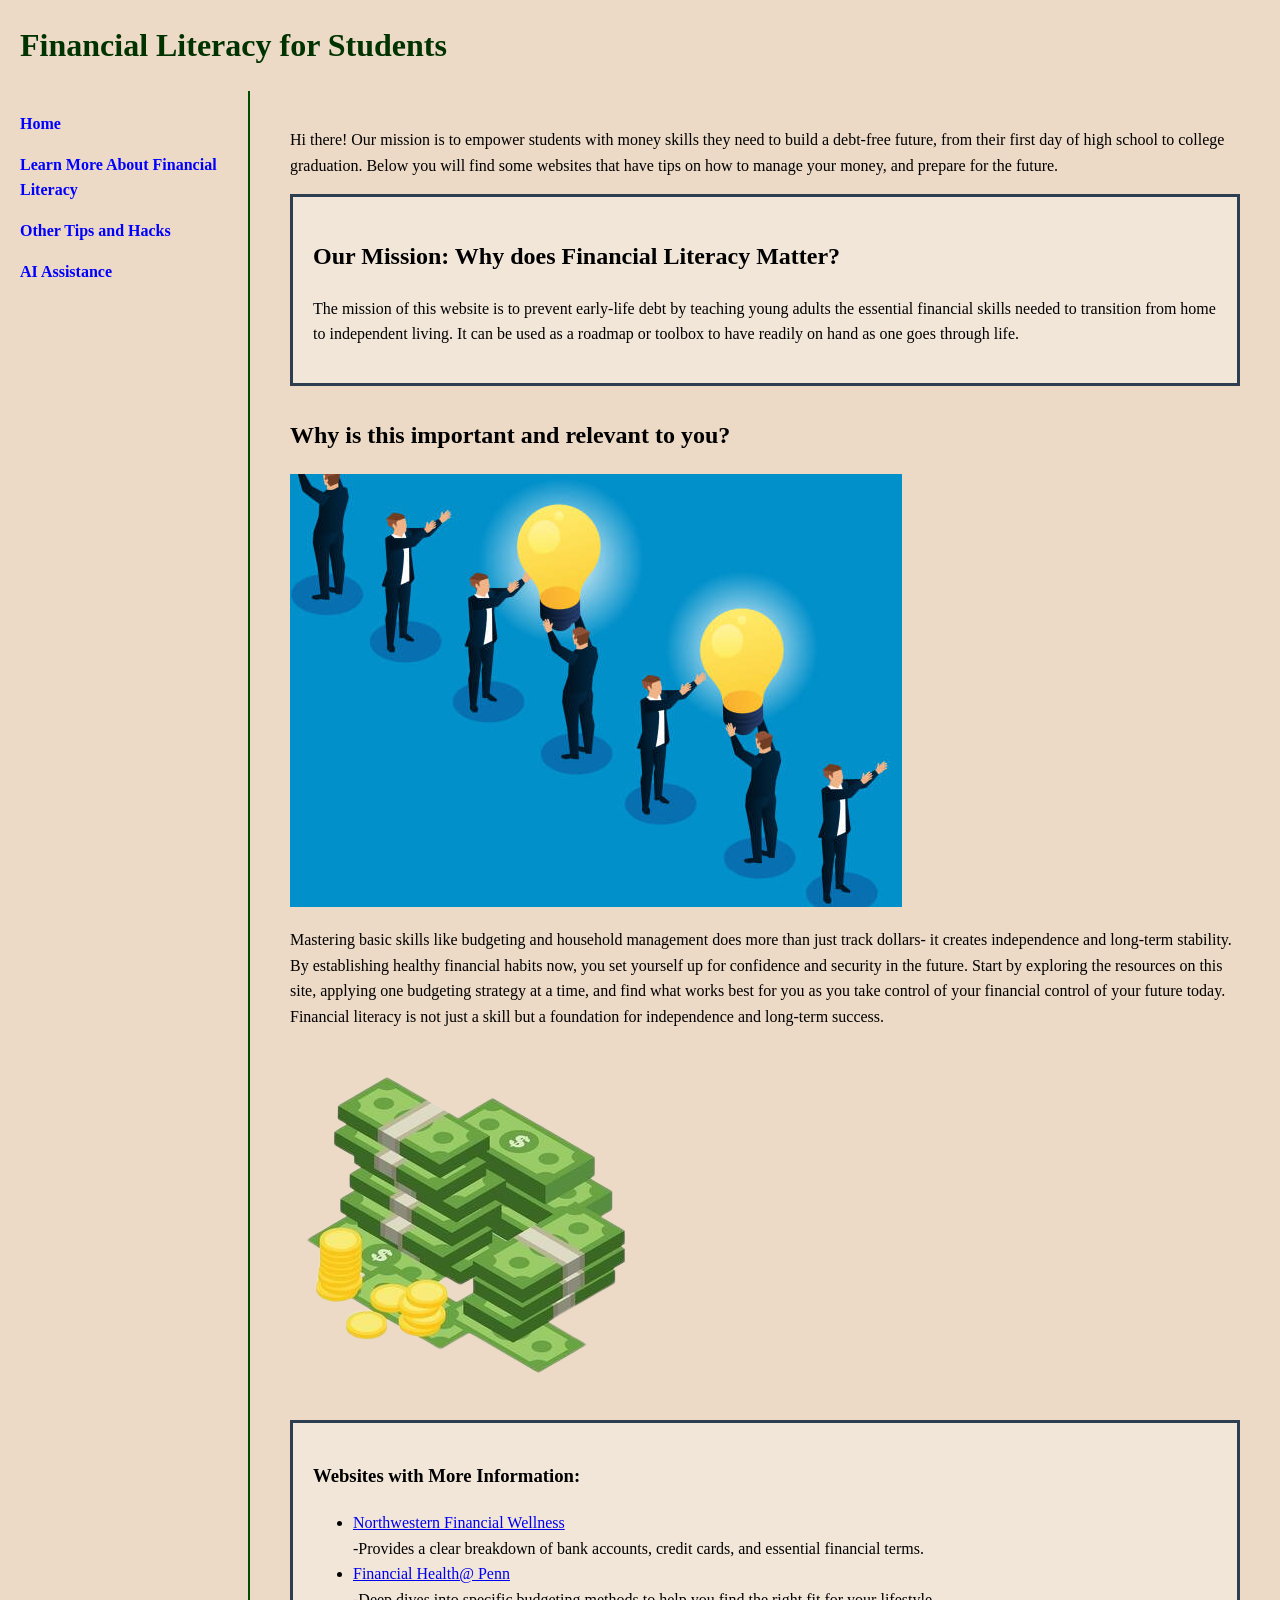
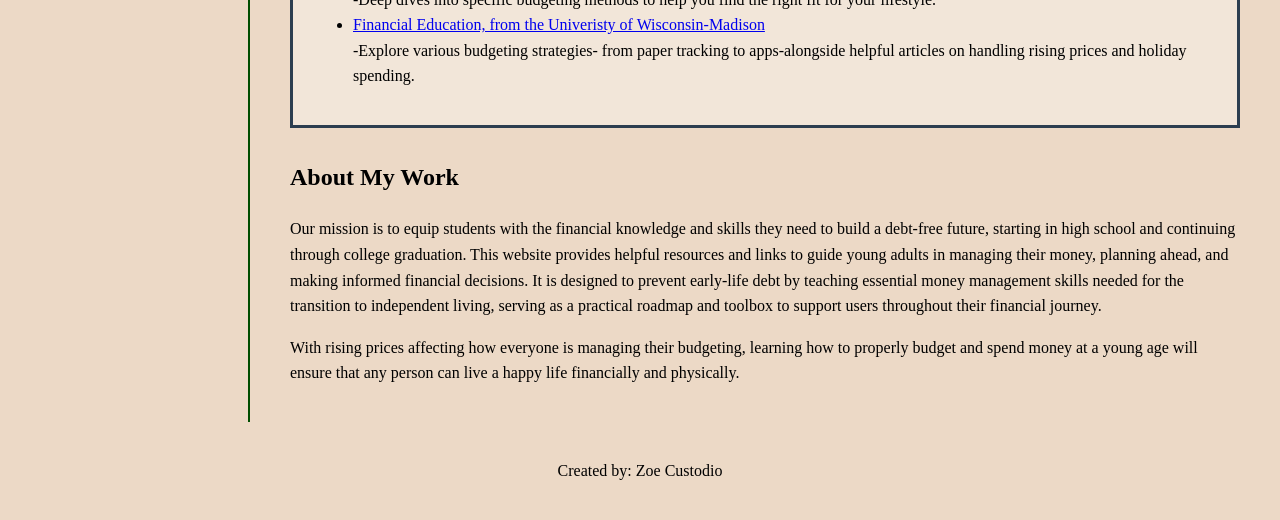
==== commit 5e5efaa3: "chaing links" ====
--- a/index.html
+++ b/index.html
@@ -15,8 +15,8 @@
        <nav>
            <a href="index.html">Home</a>
            <a href="about.html">Learn More About Financial Literacy</a>
+           <a href="action.html">Other Tips and Hacks</a>
            <a href="aiwork.html">AI Assistance</a>
-           <a href="action.html">Other Tips and Hacks</a>
        </nav>
        
        <main>
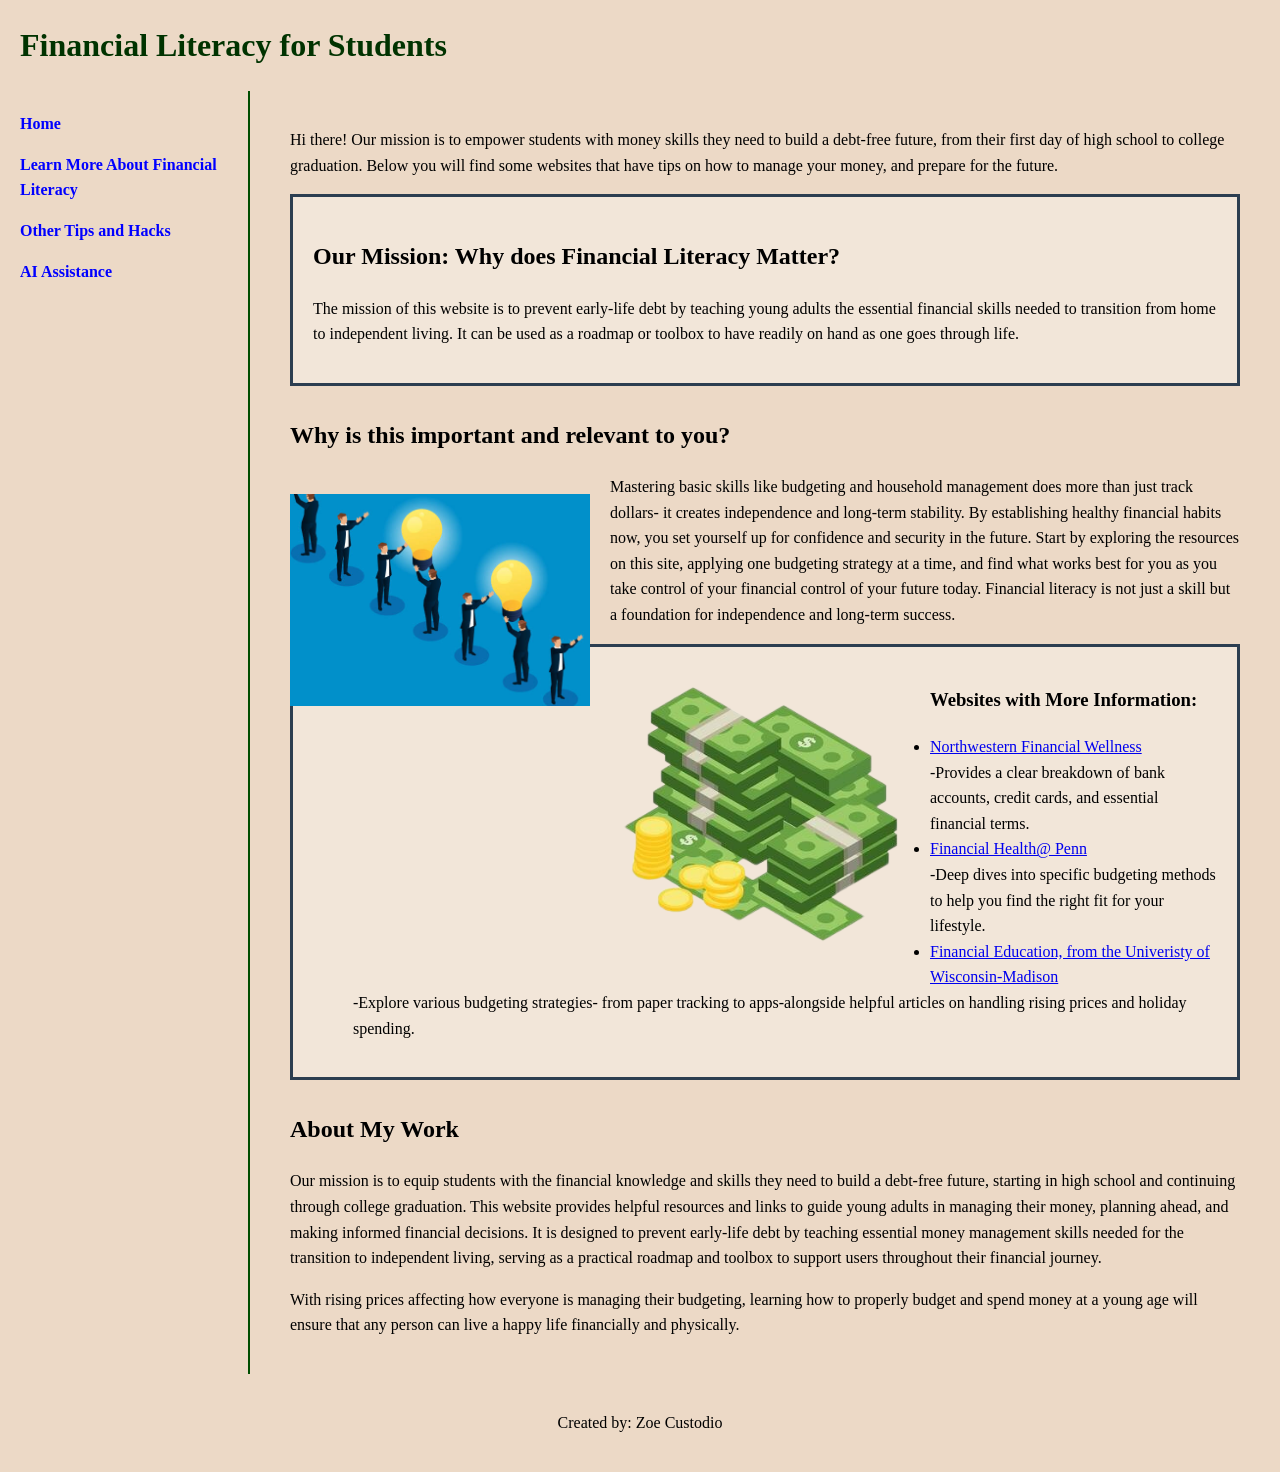
==== commit 24a77fce: "wrapping images" ====
--- a/index.html
+++ b/index.html
@@ -41,7 +41,7 @@
     </section>
 
        <h2> Why is this important and relevant to you?</h2>
-       <img src="images/lightbulb.jpg" alt="Image of People passing a Lightbulb">
+       <img src="images/lightbulb.jpg" alt="Image of People passing a Lightbulb" class="float-left">
        <p>Mastering basic skills like budgeting and household management
            does more than just track dollars- it creates independence and long-term 
            stability. By establishing healthy financial habits now, you set yourself
@@ -53,7 +53,7 @@
        </p>
 
 
-       <img src="images/moneys.jpg" alt="Image of a stack money">
+       <img src="images/moneys.jpg" alt="Image of a stack money" class="float-left">
  
 <section>
        <h3> Websites with More Information:</h3>
--- a/css/style.css
+++ b/css/style.css
@@ -63,7 +63,7 @@
 img {
   max-width: 100%;
   height: auto;
-  display: block;
+  display: inline-block;
   margin: 20px 0;
 }
 
@@ -72,3 +72,22 @@
   padding: 20px;
   text-align: center;
 }
+
+.link-description {
+  margin-top: 5px;      
+  margin-bottom: 20px;  
+  font-size: 0.9rem;    
+  color: #444;         
+  display: block; 
+}      
+
+.float-left{
+  float: left;
+  margin-right: 20px;
+  margin-bottom: 10px;
+  max-width: 300px;
+}
+
+.clearfix{
+  clear: both;
+}
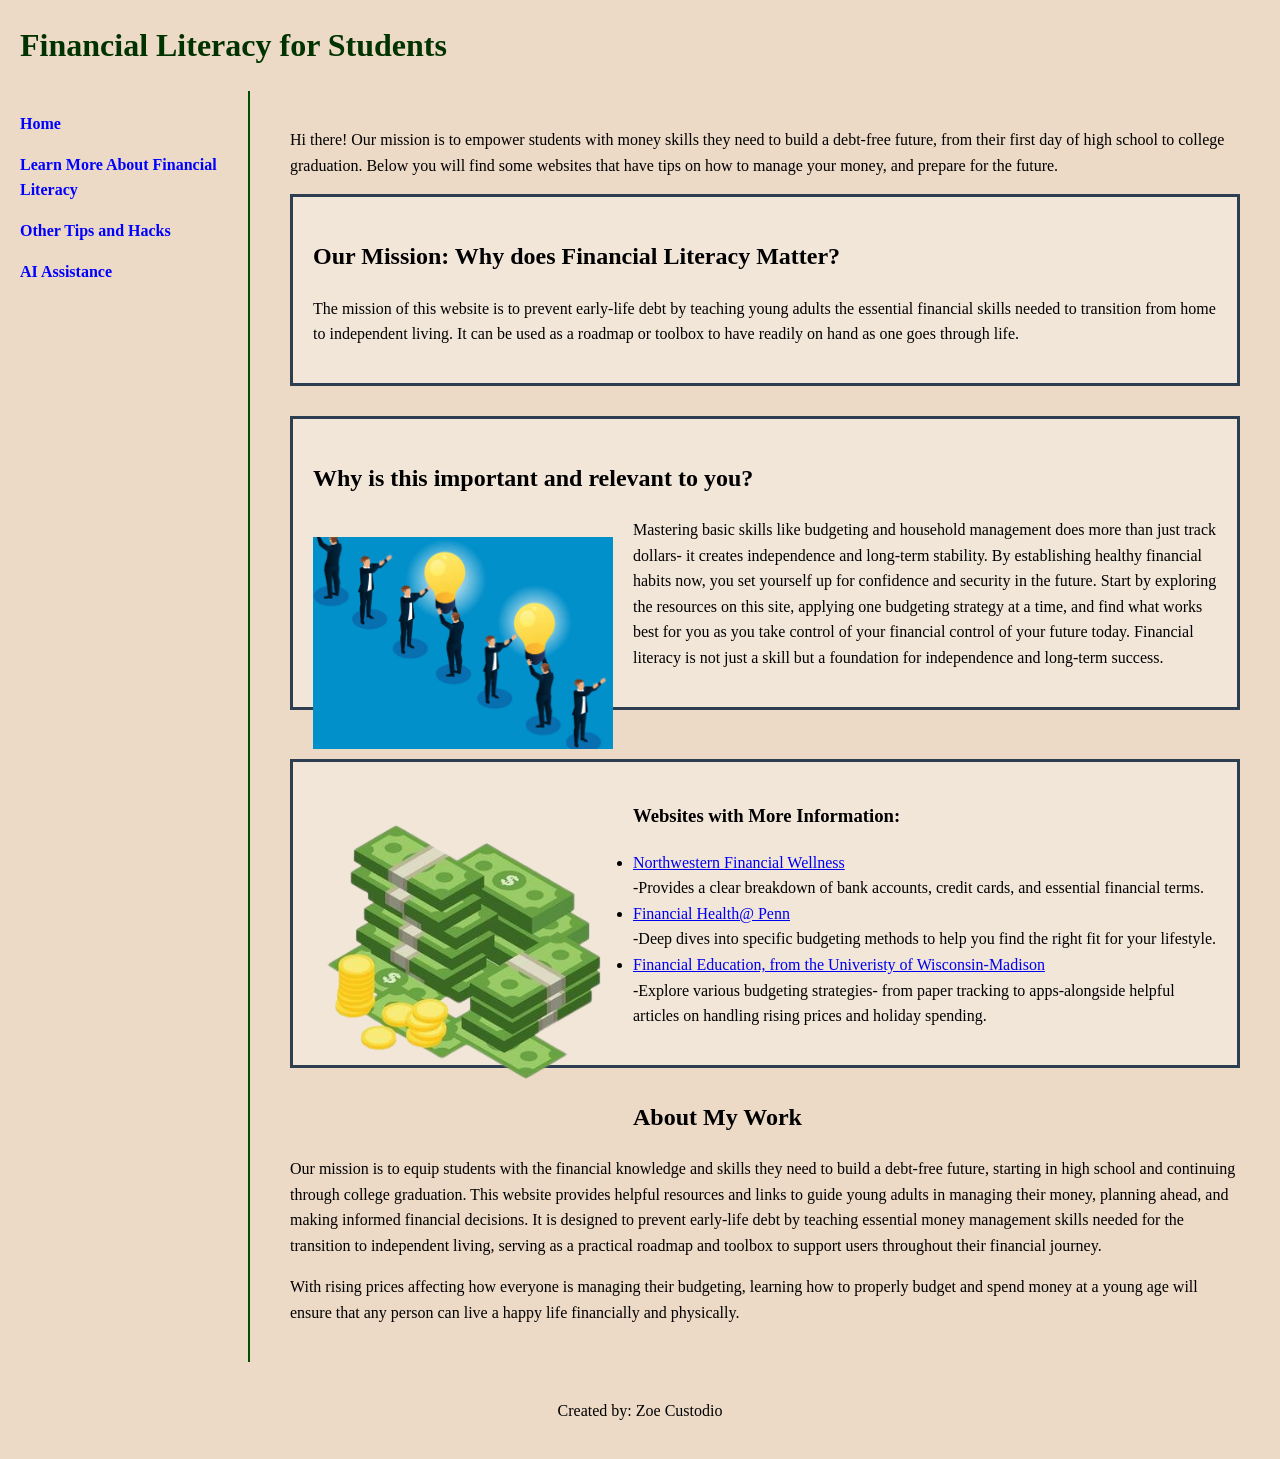
==== commit 22f87730: "images" ====
--- a/index.html
+++ b/index.html
@@ -40,6 +40,7 @@
        </p>
     </section>
 
+<section class="clearfix">
        <h2> Why is this important and relevant to you?</h2>
        <img src="images/lightbulb.jpg" alt="Image of People passing a Lightbulb" class="float-left">
        <p>Mastering basic skills like budgeting and household management
@@ -51,11 +52,12 @@
            future today. Financial literacy is not just a skill but a foundation for 
            independence and long-term success.
        </p>
+    </section>
 
-
-       <img src="images/moneys.jpg" alt="Image of a stack money" class="float-left">
+       
  
-<section>
+<section class="clearfix">
+    <img src="images/moneys.jpg" alt="Image of a stack money" class="float-left">
        <h3> Websites with More Information:</h3>
        <ul>
            <li><a href="https://www.northwestern.edu/financial-wellness/money-101/banking/"> Northwestern Financial Wellness</a>
@@ -70,7 +72,7 @@
           
        </li>
        </ul>
-    </section>
+</section>
 
     <h2>About My Work</h2>
 
